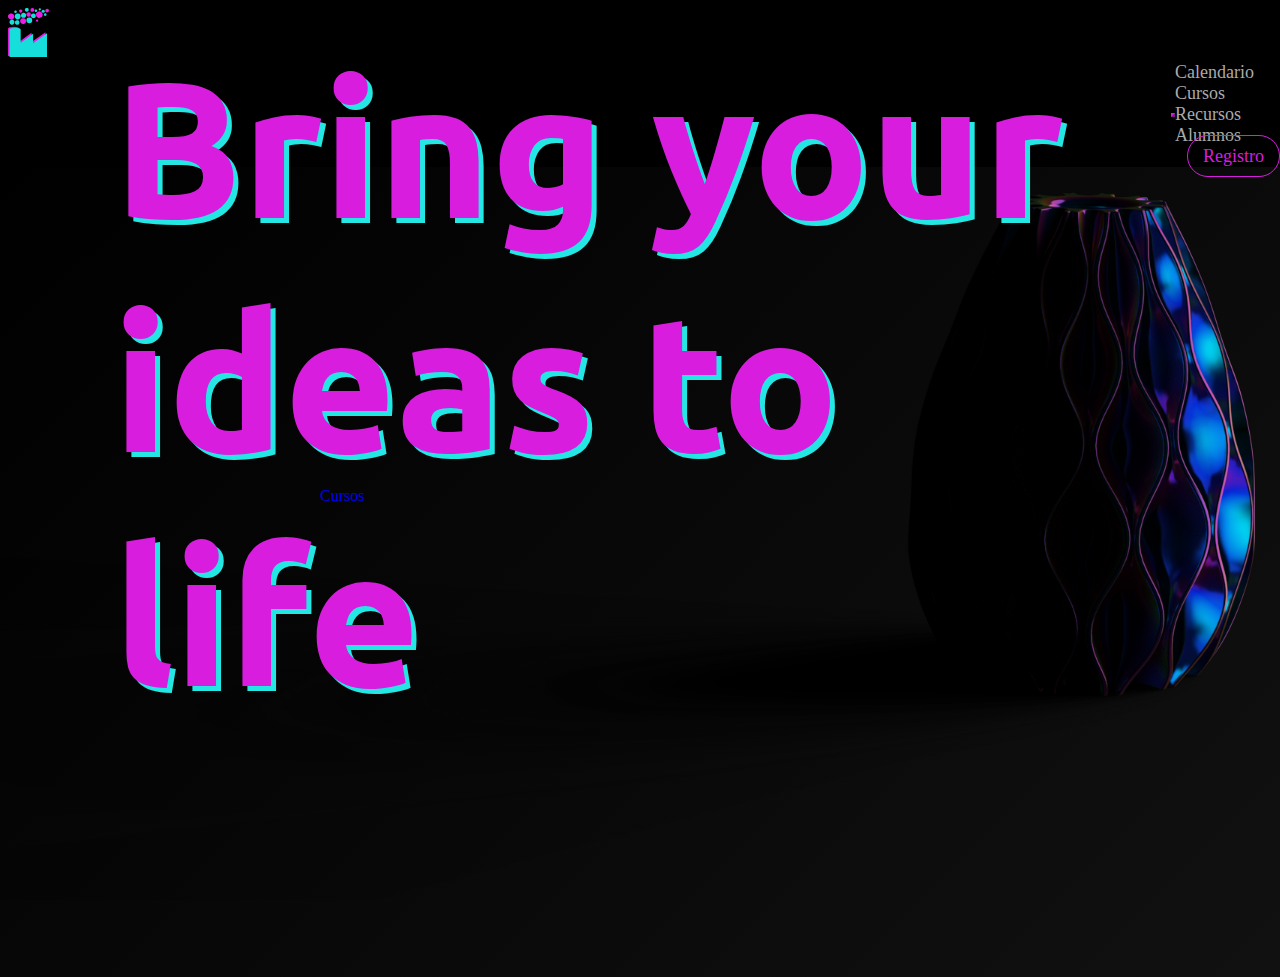
==== index.html @ cee3485a "agregado de estilos x sass" ====
<!DOCTYPE html>
<html lang="en">

<head>
    <meta charset="UTF-8">
    <meta http-equiv="X-UA-Compatible" content="IE=edge">
    <meta name="viewport" content="width=device-width, initial-scale=1.0">
    <meta name="description" content="Fabrica Virtual brinda una gran cantiad de cursos de modelado 3d y renderizado">
    <meta name="keywords" content="MODELADO-3D, INDUSTRIAL, DESIGN, PARAMETRICO, RHINO, GRASSHOPPER, KEYSHOT, 3D">
    <!--STYLES BOOTSTRAP-->
    <link href="https://cdn.jsdelivr.net/npm/bootstrap@5.1.3/dist/css/bootstrap.min.css" rel="stylesheet"
        integrity="sha384-1BmE4kWBq78iYhFldvKuhfTAU6auU8tT94WrHftjDbrCEXSU1oBoqyl2QvZ6jIW3" crossorigin="anonymous">
    <!--STYLES-->
    <link rel="stylesheet" href="./styles/styles.css">
    <title>Fabrica Virtual</title>
</head>

<body>

    <!--Encabezado------------------------------------------------------->

    <header class="d-flex justify-content-end">
        <div class="me-auto">
            <div class="logo">
                <a href="index.html">
                    <img src="./resources/Logo32x32.svg">
                </a>
            </div>
        </div>
        <nav class="navbar navbar-expand-lg">
            <div class="container-fluid">
                <button class="navbar-toggler" type="button" data-bs-toggle="collapse"
                    data-bs-target="#navbarSupportedContent" aria-controls="navbarSupportedContent"
                    aria-expanded="false" aria-label="Toggle navigation">
                    <span class="navbar-toggler-icon"></span>
                </button>
                <div class="collapse navbar-collapse" id="navbarSupportedContent">
                    <ul class="navbar-nav ms-auto mb-2 mb-lg-0">
                        <li><a href="./pages/calendario.html" class="nav-link">Calendario</a></li>
                        <li><a href="./pages/cursos.html" class="nav-link">Cursos</a></li>
                        <li><a href="./pages/recursos.html" class="nav-link">Recursos</a></li>
                        <li><a href="./pages/alumnos.html" class="nav-link">Alumnos</a></li>
                        <li><a href="./pages/registro.html" id="registro" class="nav-link">Registro</a></li>
                    </ul>
                </div>
            </div>
        </nav>
    </header>

    <!--Cuerpo------------------------------------------------------->

    <main>
        <section class="banner">
            <div>
                <h1 class="titulo">
                    Bring your<br>
                    ideas to<br>
                    life<br>
                </h1>
            </div>
            <div class="accesoCursos">
                <a href="./pages/cursos.html" class="botonCursos">Cursos</a>
            </div>
        </section>
    </main>

    <!--Pie------------------------------------------------------->

    <footer>

    </footer>


    <!--JAVASCRIPT BOOTSTRAP-->
    <script src="https://cdn.jsdelivr.net/npm/bootstrap@5.1.3/dist/js/bootstrap.bundle.min.js"
        integrity="sha384-ka7Sk0Gln4gmtz2MlQnikT1wXgYsOg+OMhuP+IlRH9sENBO0LRn5q+8nbTov4+1p" crossorigin="anonymous">
    </script>

</body>

</html>
---- styles/styles.css ----
@import url("https://fonts.googleapis.com/css2?family=Ubuntu:wght@300&display=swap");
@import url("https://fonts.googleapis.com/css2?family=Ubuntu:wght@300;400&display=swap");
header {
  background-color: #000000;
}
header nav div a img {
  width: 100%;
  height: 100%;
  margin-left: 20px;
  margin-top: 5px;
}

.nav-link {
  font-size: 18px;
  color: #aaaaaa;
  transition: all 1s;
  text-align: right;
}
.nav-link:hover {
  color: #24e7e4;
}

.logo {
  width: 40px;
  height: auto;
  padding: 8px 1px 1px 8px;
  transition: width 1s, height 1s;
}
.logo:hover {
  width: 50px;
  height: auto;
}

#registro {
  font-size: 18px;
  color: #d81dde;
  border: 1px solid;
  border-radius: 25px;
  transition: all 1s;
  text-align: right;
  padding: 10px 15px 10px 15px;
  margin-left: 12px;
}
#registro:hover {
  color: #24e7e4;
}

.navbar > .container, .navbar > .container-fluid, .navbar > .container-lg, .navbar > .container-md, .navbar > .container-sm, .navbar > .container-xl, .navbar > .container-xxl {
  display: flex;
  flex-wrap: inherit;
  align-items: center;
  justify-content: flex-end;
}

.d-flex .justify-content-end {
  padding: 30px 20px;
}

.navbar-toggler {
  border-color: #d81dde;
  z-index: 1;
  color: #d81dde;
}

.navbar-light .navbar-toggler-icon {
  z-index: 1;
  color: #d81dde;
}

* {
  margin: 0;
  padding: 0;
  box-sizing: border-box;
  list-style: none;
  text-decoration: none;
}

main {
  background: linear-gradient(-45deg, #111111, #000000);
  height: 90vh;
}

.titulo {
  font-family: Ubuntu, sans-serif;
  font-weight: bolder;
  font-size: 12rem;
  text-align: left;
  position: absolute;
  top: 15%;
  left: 20%;
  transform: translate(-15%, -15%);
  color: #d81dde;
  text-shadow: #24e7e4 5px 5px;
}
.titulo:hover {
  -webkit-animation-name: titulo;
          animation-name: titulo;
  -webkit-animation-iteration-count: infinite;
          animation-iteration-count: infinite;
  -webkit-animation-timing-function: ease-in-out;
          animation-timing-function: ease-in-out;
  -webkit-animation-duration: 2s;
          animation-duration: 2s;
}

.banner {
  margin: 0 auto;
  padding: 20rem;
  height: 100%;
  background-image: url(/resources/Sitio_FV.520.png);
  background-repeat: no-repeat;
  background-size: auto;
  background-position: center;
  background-size: cover;
  background-attachment: fixed;
}/*# sourceMappingURL=styles.css.map */
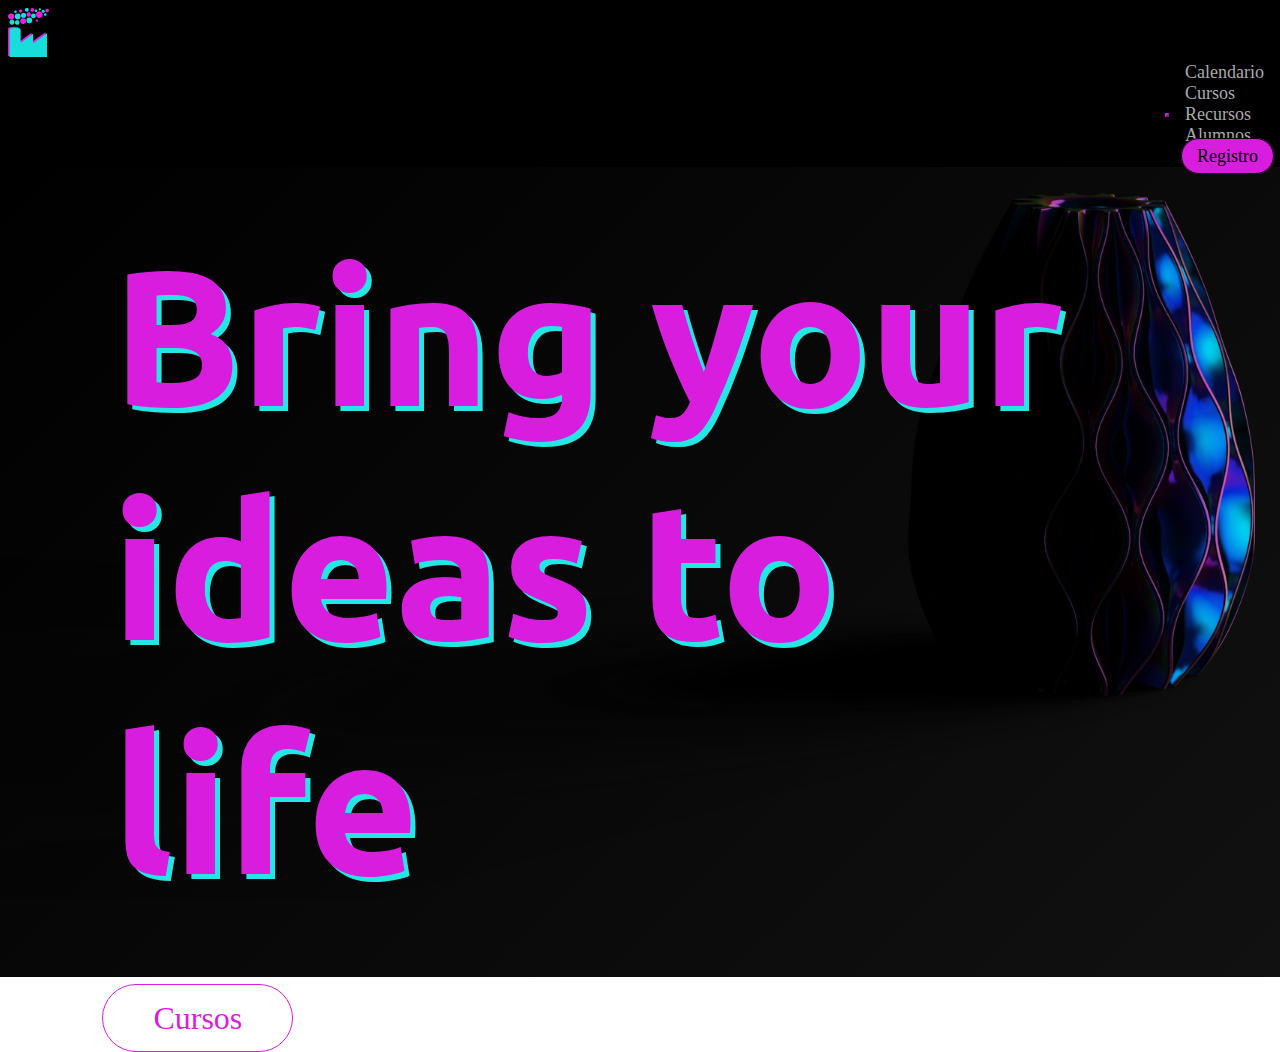
==== commit cd644e8a: "avances index. header de todas las páginas" ====
--- a/index.html
+++ b/index.html
@@ -51,11 +51,9 @@
 
     <main>
         <section class="banner">
-            <div>
-                <h1 class="titulo">
-                    Bring your<br>
-                    ideas to<br>
-                    life<br>
+            <div class="titulo">
+                <h1 class="tituloPagina">
+                    Bring your<br>ideas to<br>life<br>
                 </h1>
             </div>
             <div class="accesoCursos">
--- a/styles/styles.css
+++ b/styles/styles.css
@@ -33,16 +33,17 @@
 
 #registro {
   font-size: 18px;
-  color: #d81dde;
+  color: #000000;
   border: 1px solid;
   border-radius: 25px;
+  background-color: #d81dde;
   transition: all 1s;
   text-align: right;
-  padding: 10px 15px 10px 15px;
+  padding: 7px 15px 7px 15px;
   margin-left: 12px;
 }
 #registro:hover {
-  color: #24e7e4;
+  color: #ffffff;
 }
 
 .navbar > .container, .navbar > .container-fluid, .navbar > .container-lg, .navbar > .container-md, .navbar > .container-sm, .navbar > .container-xl, .navbar > .container-xxl {
@@ -52,8 +53,9 @@
   justify-content: flex-end;
 }
 
-.d-flex .justify-content-end {
-  padding: 30px 20px;
+.navbar-expand-lg .navbar-nav .nav-link {
+  padding-right: 1rem;
+  padding-left: 1rem;
 }
 
 .navbar-toggler {
@@ -81,18 +83,23 @@
 }
 
 .titulo {
+  margin-left: 50px;
+  margin-top: 50px;
+}
+
+.tituloPagina {
   font-family: Ubuntu, sans-serif;
   font-weight: bolder;
   font-size: 12rem;
   text-align: left;
-  position: absolute;
   top: 15%;
   left: 20%;
+  position: relative;
   transform: translate(-15%, -15%);
   color: #d81dde;
   text-shadow: #24e7e4 5px 5px;
 }
-.titulo:hover {
+.tituloPagina:hover {
   -webkit-animation-name: titulo;
           animation-name: titulo;
   -webkit-animation-iteration-count: infinite;
@@ -103,9 +110,46 @@
           animation-duration: 2s;
 }
 
+@-webkit-keyframes titulo {
+  0% {
+    color: #d81dde;
+  }
+  25% {
+    color: #ffffff;
+  }
+  50% {
+    color: #d81dde;
+  }
+  75% {
+    color: #ffffff;
+  }
+  100% {
+    color: #d81dde;
+  }
+}
+
+@keyframes titulo {
+  0% {
+    color: #d81dde;
+  }
+  25% {
+    color: #ffffff;
+  }
+  50% {
+    color: #d81dde;
+  }
+  75% {
+    color: #ffffff;
+  }
+  100% {
+    color: #d81dde;
+  }
+}
 .banner {
+  display: flex;
+  flex-direction: column;
+  justify-content: flex-start;
   margin: 0 auto;
-  padding: 20rem;
   height: 100%;
   background-image: url(/resources/Sitio_FV.520.png);
   background-repeat: no-repeat;
@@ -113,4 +157,27 @@
   background-position: center;
   background-size: cover;
   background-attachment: fixed;
+}
+
+.accesoCursos {
+  position: relative;
+  top: 10%;
+  left: 8%;
+}
+
+.botonCursos {
+  width: 250px;
+  border: 1px solid #d81dde;
+  border-radius: 50px;
+  text-decoration: none;
+  font-size: 2rem;
+  color: #d81dde;
+  padding-left: 50px;
+  padding-right: 50px;
+  padding-top: 15px;
+  padding-bottom: 15px;
+}
+.botonCursos:hover {
+  color: #24e7e4;
+  border: 1px solid #24e7e4;
 }/*# sourceMappingURL=styles.css.map */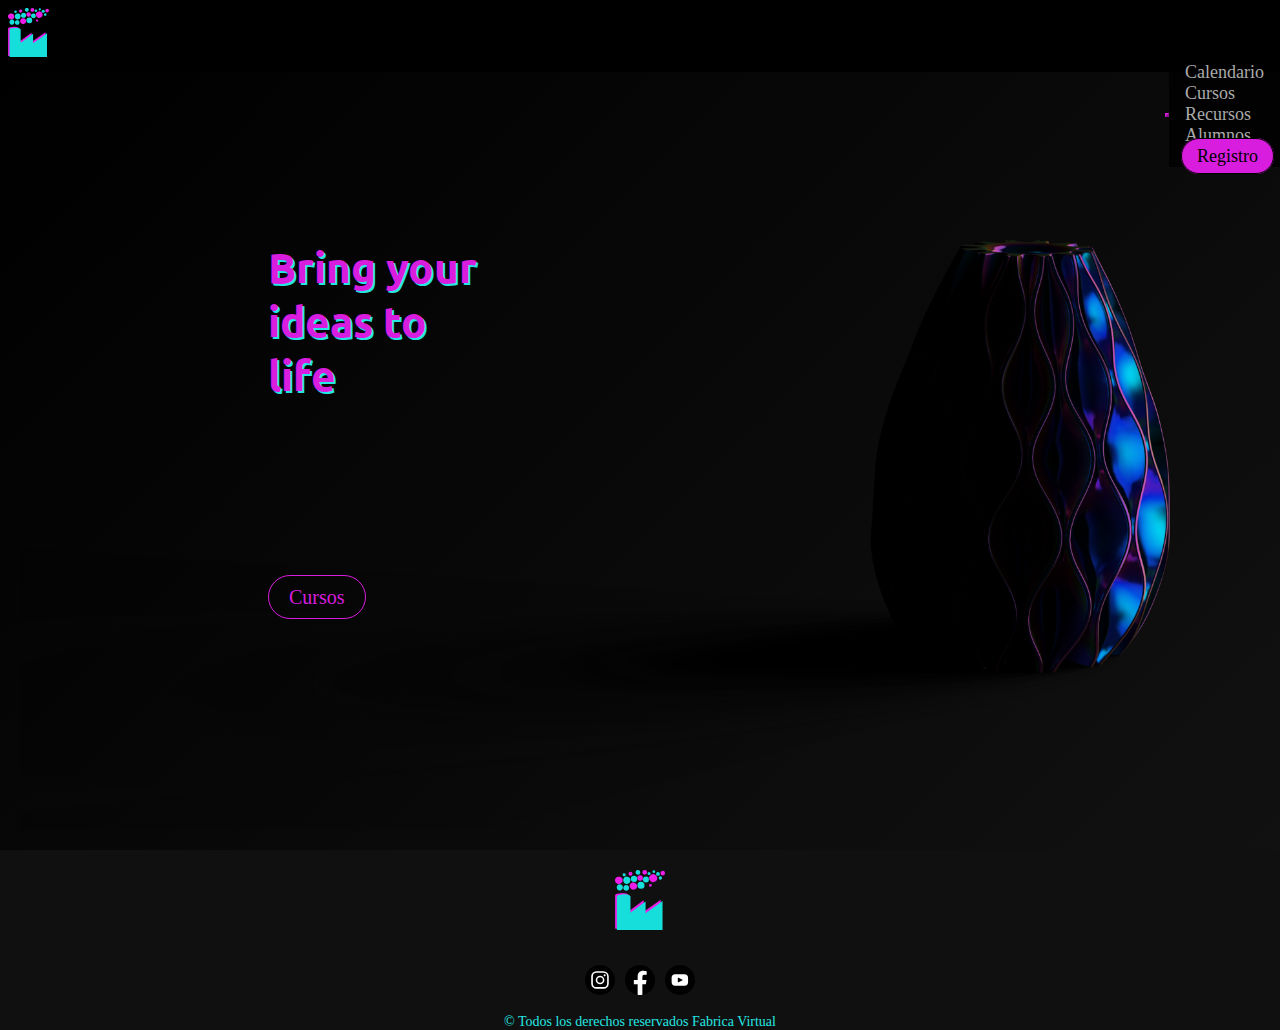
==== commit 4a29361e: "Actualización p+aginas" ====
--- a/index.html
+++ b/index.html
@@ -65,7 +65,28 @@
     <!--Pie------------------------------------------------------->
 
     <footer>
-
+        <div>
+            <div class="row logoFooter">
+                <img class="logo" src="./resources/Logo32x32.svg">
+            </div>
+            <div class="row redes">
+                <div class="col-2 col-lg-1">
+                    <a href="https://instagram.com/grasshoppeala?igshid=YmMyMTA2M2Y=" target="_blank">
+                    <img class="logoRedes" src="./resources/Asset 1.svg" alt="logo acceso instagram"></a>
+                </div>
+                <div class="col-2 col-lg-1">
+                    <a href="https://www.facebook.com/groups/1653395484905099" target="_blank">
+                    <img class="logoRedes" src="./resources/Asset 3.svg" alt="logo acceso facebook"></a>
+                </div>
+                <div class="col-2 col-lg-1">
+                    <a href="https://www.youtube.com/channel/UC4ubdQDvmi9nGx--iXOlwwA" target="_blank">
+                    <img class="logoRedes" src="./resources/Asset 2.svg" alt="logo acceso youtube"></a>
+                </div>
+            </div>
+            <div class="bottomFooter">
+                <p>&copy; Todos los derechos reservados Fabrica Virtual</p>
+            </div>
+        </div>
     </footer>
 
 
--- a/styles/styles.css
+++ b/styles/styles.css
@@ -1,7 +1,16 @@
 @import url("https://fonts.googleapis.com/css2?family=Ubuntu:wght@300&display=swap");
 @import url("https://fonts.googleapis.com/css2?family=Ubuntu:wght@300;400&display=swap");
+* {
+  margin: 0;
+  padding: 0;
+  box-sizing: border-box;
+  list-style: none;
+  text-decoration: none;
+}
+
 header {
   background-color: #000000;
+  max-height: 8vh;
 }
 header nav div a img {
   width: 100%;
@@ -51,6 +60,7 @@
   flex-wrap: inherit;
   align-items: center;
   justify-content: flex-end;
+  z-index: 2;
 }
 
 .navbar-expand-lg .navbar-nav .nav-link {
@@ -65,8 +75,11 @@
 }
 
 .navbar-light .navbar-toggler-icon {
-  z-index: 1;
-  color: #d81dde;
+  color: #d81dde;
+}
+
+ul {
+  background-color: rgba(0, 0, 0, 0.75);
 }
 
 * {
@@ -79,27 +92,36 @@
 
 main {
   background: linear-gradient(-45deg, #111111, #000000);
-  height: 90vh;
-}
-
-.titulo {
-  margin-left: 50px;
-  margin-top: 50px;
-}
-
-.tituloPagina {
+  padding: 20px;
+}
+
+.banner {
+  display: flex;
+  flex-direction: column;
+  justify-content: flex-start;
+  margin: 0 auto;
+  position: relative;
+  height: 82vh;
+  background-image: url(../resources/Sitio_FV.520.png);
+  background-repeat: no-repeat;
+  background-size: auto;
+  background-position: center;
+  background-size: cover;
+}
+.banner .titulo {
+  position: absolute;
+  top: 20%;
+  left: 20%;
+}
+.banner .titulo .tituloPagina {
   font-family: Ubuntu, sans-serif;
   font-weight: bolder;
-  font-size: 12rem;
+  font-size: 42px;
   text-align: left;
-  top: 15%;
-  left: 20%;
-  position: relative;
-  transform: translate(-15%, -15%);
-  color: #d81dde;
-  text-shadow: #24e7e4 5px 5px;
-}
-.tituloPagina:hover {
+  color: #d81dde;
+  text-shadow: #24e7e4 2px 2px;
+}
+.banner .titulo .tituloPagina:hover {
   -webkit-animation-name: titulo;
           animation-name: titulo;
   -webkit-animation-iteration-count: infinite;
@@ -109,75 +131,227 @@
   -webkit-animation-duration: 2s;
           animation-duration: 2s;
 }
-
-@-webkit-keyframes titulo {
-  0% {
-    color: #d81dde;
-  }
-  25% {
-    color: #ffffff;
-  }
-  50% {
-    color: #d81dde;
-  }
-  75% {
-    color: #ffffff;
-  }
-  100% {
-    color: #d81dde;
-  }
-}
-
-@keyframes titulo {
-  0% {
-    color: #d81dde;
-  }
-  25% {
-    color: #ffffff;
-  }
-  50% {
-    color: #d81dde;
-  }
-  75% {
-    color: #ffffff;
-  }
-  100% {
-    color: #d81dde;
-  }
-}
-.banner {
-  display: flex;
-  flex-direction: column;
-  justify-content: flex-start;
-  margin: 0 auto;
-  height: 100%;
-  background-image: url(/resources/Sitio_FV.520.png);
-  background-repeat: no-repeat;
-  background-size: auto;
-  background-position: center;
-  background-size: cover;
-  background-attachment: fixed;
-}
-
-.accesoCursos {
-  position: relative;
-  top: 10%;
-  left: 8%;
-}
-
-.botonCursos {
-  width: 250px;
+.banner .accesoCursos {
+  position: absolute;
+  bottom: 30%;
+  left: 20%;
+}
+.banner .accesoCursos .botonCursos {
+  width: 150px;
   border: 1px solid #d81dde;
   border-radius: 50px;
   text-decoration: none;
+  font-size: 20px;
+  color: #d81dde;
+  padding-left: 20px;
+  padding-right: 20px;
+  padding-top: 10px;
+  padding-bottom: 10px;
+}
+.banner .accesoCursos .botonCursos:hover {
+  color: #24e7e4;
+  border: 1px solid #24e7e4;
+}
+
+@-webkit-keyframes titulo {
+  0% {
+    color: #d81dde;
+  }
+  25% {
+    color: #ffffff;
+  }
+  50% {
+    color: #d81dde;
+  }
+  75% {
+    color: #ffffff;
+  }
+  100% {
+    color: #d81dde;
+  }
+}
+
+@keyframes titulo {
+  0% {
+    color: #d81dde;
+  }
+  25% {
+    color: #ffffff;
+  }
+  50% {
+    color: #d81dde;
+  }
+  75% {
+    color: #ffffff;
+  }
+  100% {
+    color: #d81dde;
+  }
+}
+/*Calendario-----------------------------------------------*/
+h3 {
+  font-size: 1.5rem;
+  font-family: "Ubuntu", sans-serif;
+  color: #d81dde;
+  text-align: center;
+  padding: 10px;
+}
+
+h4 {
+  text-align: end;
+  color: #24e7e4;
+  font-size: 20px;
+}
+
+.container {
+  display: flex;
+  flex-direction: row;
+  flex-wrap: wrap;
+  width: 100%;
+}
+
+.row {
+  justify-content: center;
+}
+
+.dia {
+  border: solid 1px #d81dde;
+  border-radius: 10px;
+  margin: 1px;
+  padding: 10px;
+  min-width: 200px;
+  max-width: 250px;
+}
+
+.diaSD {
+  border: solid 1px #d81dde;
+  border-radius: 10px;
+  margin: 1px;
+  padding: 10px;
+  min-width: 200px;
+  max-width: 250px;
+}
+
+.fecha {
+  text-align: end;
+  color: #24e7e4;
+}
+
+.imgCalendar {
+  width: 100px;
+}
+
+.tituloCalendar {
+  font-size: 17px;
+  text-align: center;
+}
+
+.textoCalendar {
+  font-size: 15px;
+  text-align: center;
+  color: #aaaaaa;
+}
+
+.imgCal {
+  display: flex;
+  justify-content: center;
+}
+
+/*Curso-----------------------------------------------*/
+.tituloSec {
+  font-size: 1.75rem;
+  font-family: "Ubuntu", sans-serif;
+  color: #aaaaaa;
+  text-align: center;
+  padding: 10px;
+}
+
+.cursos {
+  display: flex;
+  flex-wrap: wrap;
+}
+
+.card {
+  background-color: #000000;
+  border-radius: 20px;
+  border-color: #d81dde;
+  border-width: 1.5px;
+  margin: 10px;
+  display: flex;
+  flex-direction: column;
+  justify-content: center;
+}
+.card .card-img-top {
+  border-radius: 20px;
+  height: 50%;
+}
+.card .card-body {
+  display: flex;
+  flex-direction: column;
+  align-items: center;
+}
+.card .card-body .card-title {
   font-size: 2rem;
-  color: #d81dde;
-  padding-left: 50px;
-  padding-right: 50px;
-  padding-top: 15px;
-  padding-bottom: 15px;
-}
-.botonCursos:hover {
-  color: #24e7e4;
-  border: 1px solid #24e7e4;
+  font-family: "Ubuntu", sans-serif;
+  color: #d81dde;
+  font-weight: 800;
+  text-align: left;
+  padding: 20px;
+}
+.card .card-body .card-text {
+  color: #aaaaaa;
+  text-align: center;
+}
+.card .card-body .btn {
+  border-radius: 30px;
+  border-color: #d81dde;
+  padding: 10px 50px;
+  margin-right: 20px;
+  margin-bottom: 10px;
+  background-color: #d81dde;
+  color: #ffffff;
+}
+.card .card-body .btn:hover {
+  background-color: #24e7e4;
+  color: #000000;
+}
+
+footer {
+  background-color: #111010;
+}
+
+.logoFooter {
+  display: flex;
+  justify-content: center;
+}
+.logoFooter .logo {
+  width: 70px;
+  height: auto;
+  padding: 10px;
+  margin: 10px;
+}
+
+.redes {
+  display: flex;
+  justify-content: center;
+  align-content: center;
+  padding: 10px;
+}
+.redes .col-2 {
+  display: flex;
+  justify-content: center;
+  max-width: 100px;
+}
+.redes .logoRedes {
+  width: 40px;
+  height: auto;
+  padding: 5px;
+}
+
+.bottomFooter {
+  display: flex;
+  justify-content: center;
+  color: #24e7e4;
+  font-size: 14px;
+  text-align: center;
 }/*# sourceMappingURL=styles.css.map */